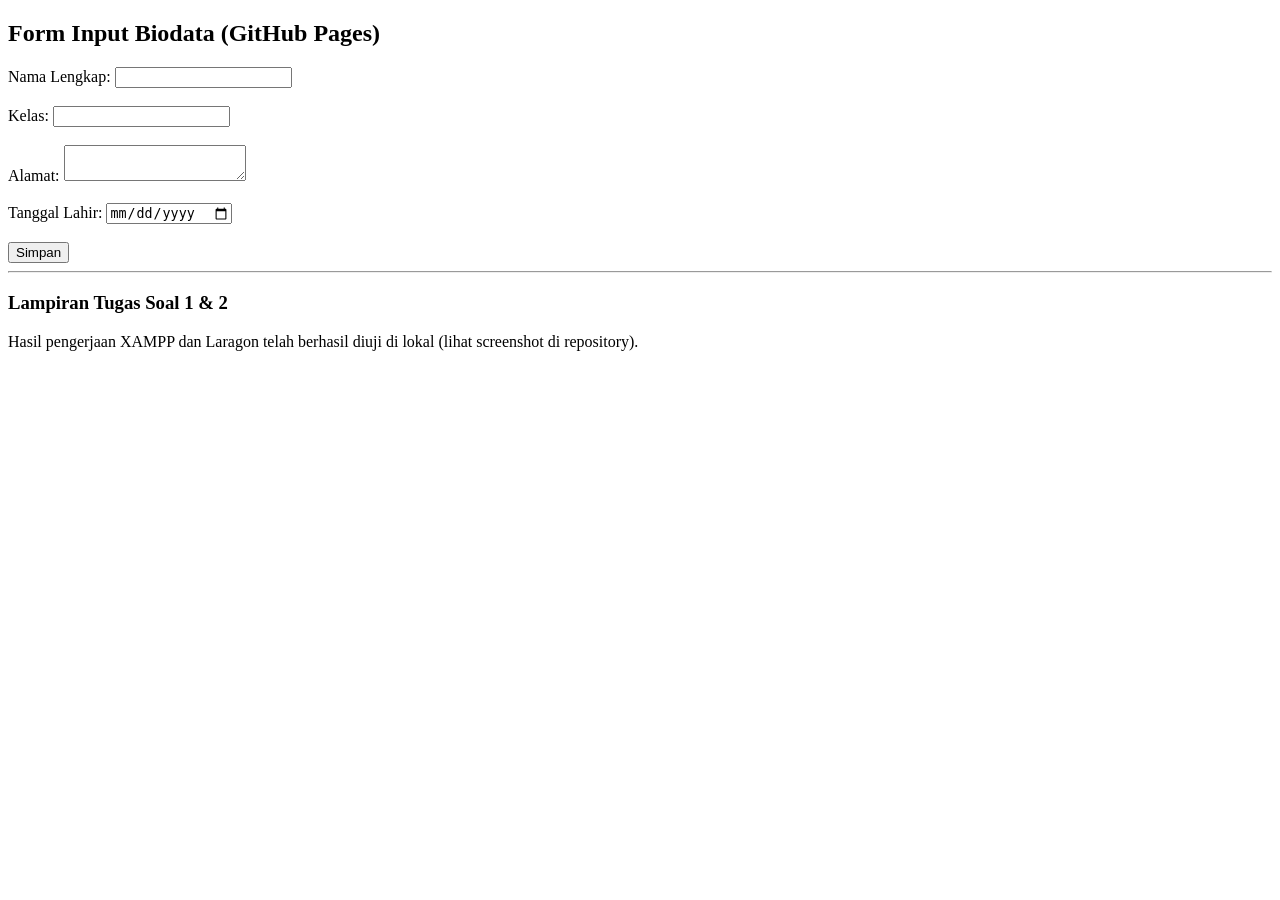
==== index.html @ 9ba31e25 "Add files via upload" ====
<!DOCTYPE html>
<html lang="id">
<head>
    <title>Biodata Online - Soal 3</title>
</head>
<body>
    <h2>Form Input Biodata (GitHub Pages)</h2>
    <form id="biodataForm">
        Nama Lengkap: <input type="text" id="nama" required><br><br>
        Kelas: <input type="text" id="kelas" required><br><br>
        Alamat: <textarea id="alamat" required></textarea><br><br>
        Tanggal Lahir: <input type="date" id="tgl_lahir" required><br><br>
        <button type="button" onclick="tampilkanData()">Simpan</button>
    </form>

    <div id="hasil" style="margin-top: 20px; display: none;">
        <h3>Data Biodata:</h3>
        <p>Nama Lengkap: <span id="resNama"></span></p>
        <p>Kelas: <span id="resKelas"></span></p>
        <p>Alamat: <span id="resAlamat"></span></p>
        <p>Tanggal Lahir: <span id="resTgl"></span></p>
        <p>Umur: <span id="resUmur"></span></p>
    </div>

    <hr>
    <h3>Lampiran Tugas Soal 1 & 2</h3>
    <p>Hasil pengerjaan XAMPP dan Laragon telah berhasil diuji di lokal (lihat screenshot di repository).</p>

    <script>
        function tampilkanData() {
            const tglLahir = new Date(document.getElementById('tgl_lahir').value);
            const hariIni = new Date();
            
            // Logika hitung umur
            let umur = hariIni.getFullYear() - tglLahir.getFullYear();
            const bulan = hariIni.getMonth() - tglLahir.getMonth();
            if (bulan < 0 || (bulan === 0 && hariIni.getDate() < tglLahir.getDate())) {
                umur--;
            }

            // Tampilkan hasil
            document.getElementById('resNama').innerText = document.getElementById('nama').value;
            document.getElementById('resKelas').innerText = document.getElementById('kelas').value;
            document.getElementById('resAlamat').innerText = document.getElementById('alamat').value;
            document.getElementById('resTgl').innerText = document.getElementById('tgl_lahir').value;
            document.getElementById('resUmur').innerText = umur + " Tahun";
            document.getElementById('hasil').style.display = 'block';
        }
    </script>
</body>
</html>
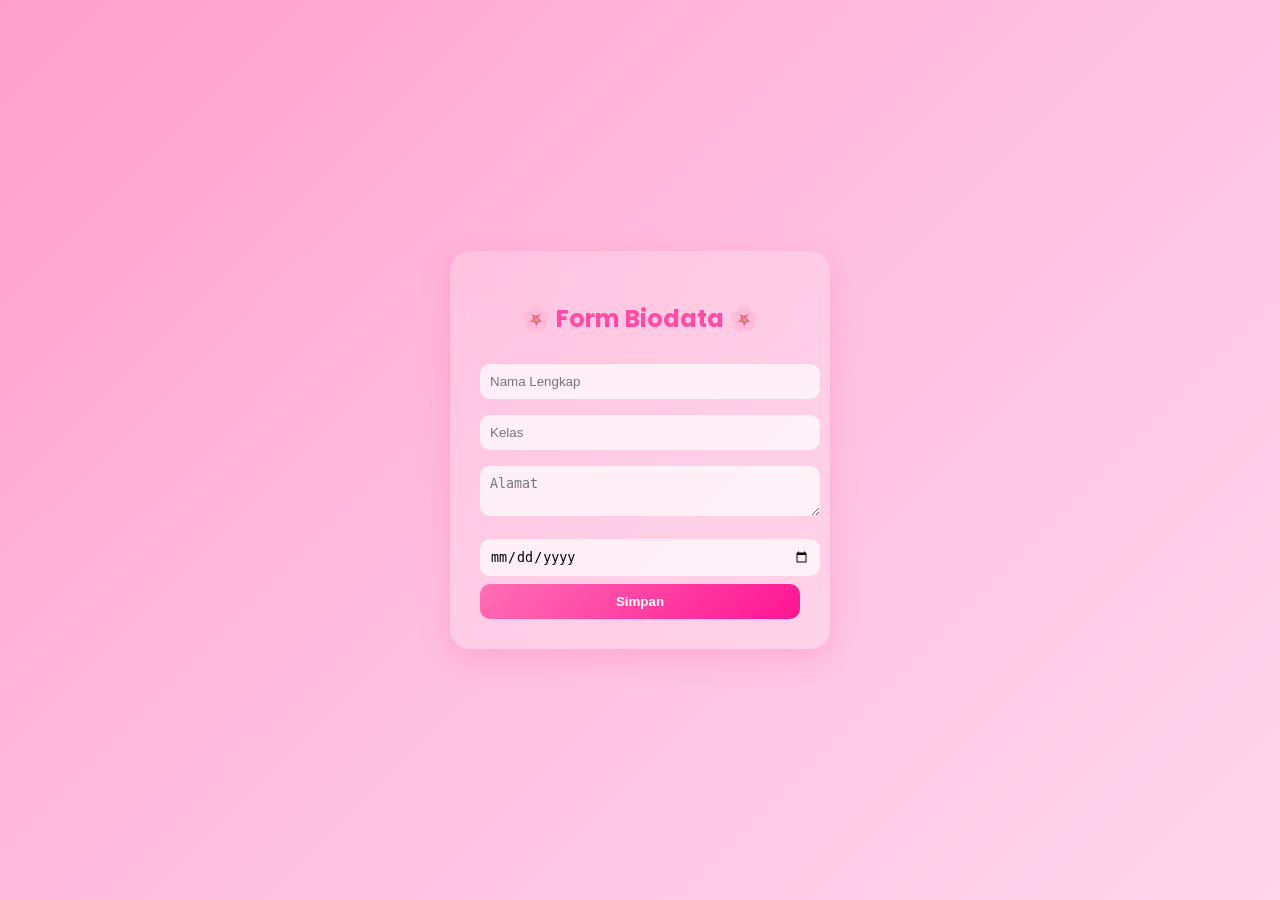
==== commit a8dcf6cf: "Add files via upload" ====
--- a/index.html
+++ b/index.html
@@ -1,51 +1,66 @@
 <!DOCTYPE html>
 <html lang="id">
 <head>
-    <title>Biodata Online - Soal 3</title>
+    <meta charset="UTF-8">
+    <title>Biodata Online</title>
+    <link rel="stylesheet" href="style.css">
 </head>
 <body>
-    <h2>Form Input Biodata (GitHub Pages)</h2>
-    <form id="biodataForm">
-        Nama Lengkap: <input type="text" id="nama" required><br><br>
-        Kelas: <input type="text" id="kelas" required><br><br>
-        Alamat: <textarea id="alamat" required></textarea><br><br>
-        Tanggal Lahir: <input type="date" id="tgl_lahir" required><br><br>
-        <button type="button" onclick="tampilkanData()">Simpan</button>
-    </form>
 
-    <div id="hasil" style="margin-top: 20px; display: none;">
-        <h3>Data Biodata:</h3>
-        <p>Nama Lengkap: <span id="resNama"></span></p>
-        <p>Kelas: <span id="resKelas"></span></p>
-        <p>Alamat: <span id="resAlamat"></span></p>
-        <p>Tanggal Lahir: <span id="resTgl"></span></p>
-        <p>Umur: <span id="resUmur"></span></p>
+<div class="container">
+    <div class="card">
+
+        <h2>🌸 Form Biodata 🌸</h2>
+
+        <form id="biodataForm">
+            <input type="text" id="nama" placeholder="Nama Lengkap" required>
+            <input type="text" id="kelas" placeholder="Kelas" required>
+            <textarea id="alamat" placeholder="Alamat" required></textarea>
+            <input type="date" id="tgl_lahir" required>
+
+            <button type="button" onclick="tampilkanData()">Simpan</button>
+        </form>
+
+        <div id="hasil">
+            <h3>✨ Data Kamu ✨</h3>
+            <p>Nama: <span id="resNama"></span></p>
+            <p>Kelas: <span id="resKelas"></span></p>
+            <p>Alamat: <span id="resAlamat"></span></p>
+            <p>Tanggal Lahir: <span id="resTgl"></span></p>
+            <p>Umur: <span id="resUmur"></span></p>
+        </div>
+
     </div>
+</div>
 
-    <hr>
-    <h3>Lampiran Tugas Soal 1 & 2</h3>
-    <p>Hasil pengerjaan XAMPP dan Laragon telah berhasil diuji di lokal (lihat screenshot di repository).</p>
+<script>
+function tampilkanData() {
+    const inputTanggal = document.getElementById('tgl_lahir').value;
 
-    <script>
-        function tampilkanData() {
-            const tglLahir = new Date(document.getElementById('tgl_lahir').value);
-            const hariIni = new Date();
-            
-            // Logika hitung umur
-            let umur = hariIni.getFullYear() - tglLahir.getFullYear();
-            const bulan = hariIni.getMonth() - tglLahir.getMonth();
-            if (bulan < 0 || (bulan === 0 && hariIni.getDate() < tglLahir.getDate())) {
-                umur--;
-            }
+    if (!inputTanggal) {
+        alert("Isi tanggal lahir dulu!");
+        return;
+    }
 
-            // Tampilkan hasil
-            document.getElementById('resNama').innerText = document.getElementById('nama').value;
-            document.getElementById('resKelas').innerText = document.getElementById('kelas').value;
-            document.getElementById('resAlamat').innerText = document.getElementById('alamat').value;
-            document.getElementById('resTgl').innerText = document.getElementById('tgl_lahir').value;
-            document.getElementById('resUmur').innerText = umur + " Tahun";
-            document.getElementById('hasil').style.display = 'block';
-        }
-    </script>
+    const tglLahir = new Date(inputTanggal);
+    const hariIni = new Date();
+
+    let umur = hariIni.getFullYear() - tglLahir.getFullYear();
+    const bulan = hariIni.getMonth() - tglLahir.getMonth();
+
+    if (bulan < 0 || (bulan === 0 && hariIni.getDate() < tglLahir.getDate())) {
+        umur--;
+    }
+
+    document.getElementById('resNama').innerText = document.getElementById('nama').value;
+    document.getElementById('resKelas').innerText = document.getElementById('kelas').value;
+    document.getElementById('resAlamat').innerText = document.getElementById('alamat').value;
+    document.getElementById('resTgl').innerText = inputTanggal;
+    document.getElementById('resUmur').innerText = umur + " Tahun";
+
+    document.getElementById('hasil').style.display = 'block';
+}
+</script>
+
 </body>
 </html>
--- a/style.css
+++ b/style.css
@@ -0,0 +1,68 @@
+@import url('https://fonts.googleapis.com/css2?family=Poppins:wght@300;400;600&display=swap');
+
+body {
+    margin: 0;
+    font-family: 'Poppins', sans-serif;
+    background: linear-gradient(135deg, #ff9ecb, #ffc0e0, #ffd6ec);
+    height: 100vh;
+    display: flex;
+    justify-content: center;
+    align-items: center;
+}
+
+/* Card */
+.card {
+    background: rgba(255, 255, 255, 0.2);
+    backdrop-filter: blur(15px);
+    padding: 30px;
+    border-radius: 20px;
+    width: 320px;
+    box-shadow: 0 10px 30px rgba(255, 105, 180, 0.3);
+    text-align: center;
+}
+
+/* Judul */
+h2 {
+    color: #ff4da6;
+    margin-bottom: 20px;
+}
+
+/* Input */
+input, textarea {
+    width: 100%;
+    padding: 10px;
+    margin: 8px 0;
+    border-radius: 10px;
+    border: none;
+    outline: none;
+    background: rgba(255,255,255,0.7);
+}
+
+/* Button */
+button {
+    width: 100%;
+    padding: 10px;
+    border-radius: 10px;
+    border: none;
+    background: linear-gradient(135deg, #ff6fb5, #ff1493);
+    color: white;
+    font-weight: bold;
+    cursor: pointer;
+    transition: 0.3s;
+}
+
+button:hover {
+    transform: scale(1.05);
+    box-shadow: 0 5px 15px rgba(255, 20, 147, 0.4);
+}
+
+/* Hasil */
+#hasil {
+    margin-top: 20px;
+    background: rgba(255,255,255,0.3);
+    padding: 15px;
+    border-radius: 15px;
+    color: #d63384;
+    text-align: left;
+    display: none;
+}
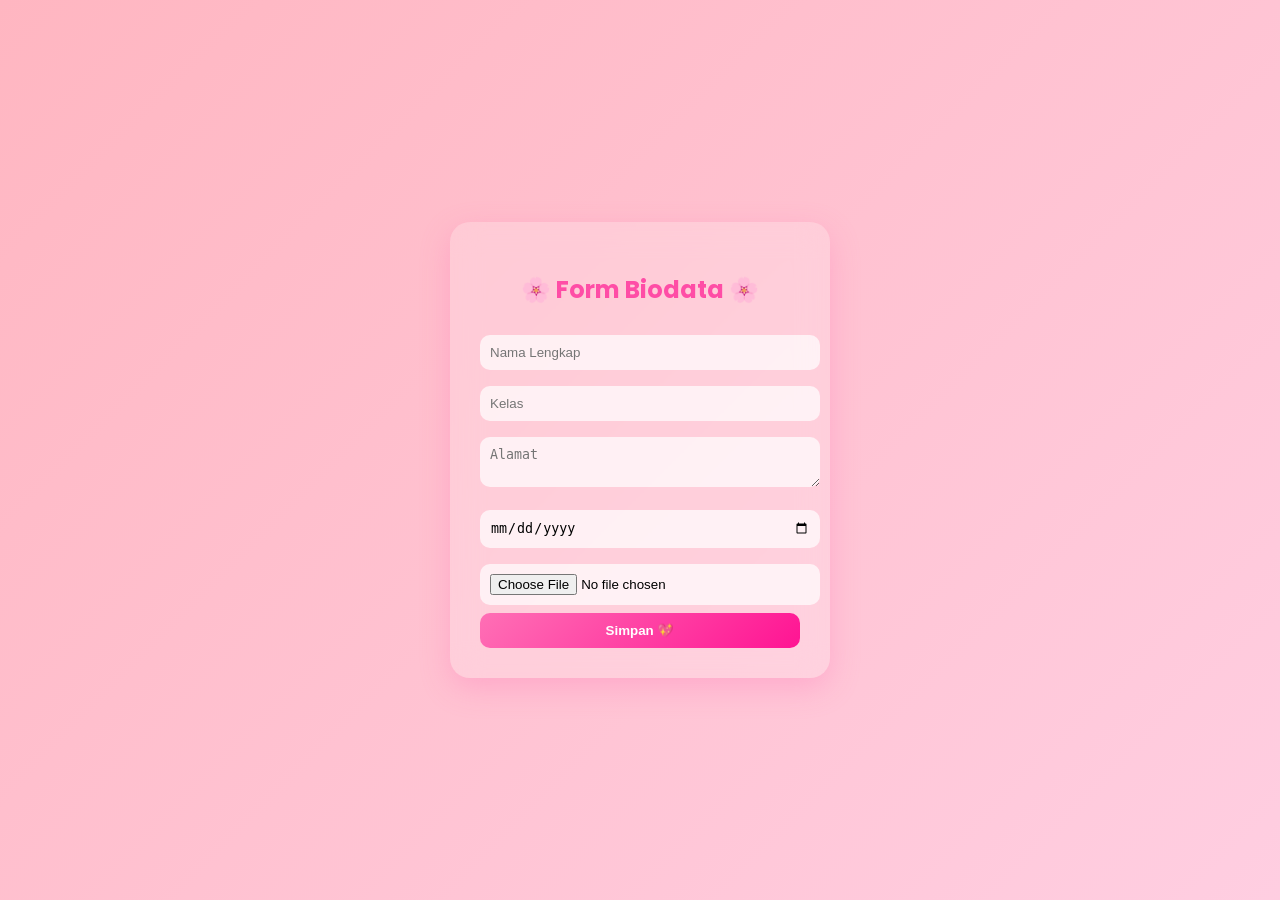
==== commit 13614e24: "Add files via upload" ====
--- a/index.html
+++ b/index.html
@@ -12,13 +12,14 @@
 
         <h2>🌸 Form Biodata 🌸</h2>
 
-        <form id="biodataForm">
+        <form>
             <input type="text" id="nama" placeholder="Nama Lengkap" required>
             <input type="text" id="kelas" placeholder="Kelas" required>
             <textarea id="alamat" placeholder="Alamat" required></textarea>
             <input type="date" id="tgl_lahir" required>
+            <input type="file" id="foto" accept="image/*">
 
-            <button type="button" onclick="tampilkanData()">Simpan</button>
+            <button type="button" onclick="tampilkanData()">Simpan 💖</button>
         </form>
 
         <div id="hasil">
@@ -28,6 +29,7 @@
             <p>Alamat: <span id="resAlamat"></span></p>
             <p>Tanggal Lahir: <span id="resTgl"></span></p>
             <p>Umur: <span id="resUmur"></span></p>
+            <img id="previewFoto">
         </div>
 
     </div>
@@ -58,6 +60,19 @@
     document.getElementById('resTgl').innerText = inputTanggal;
     document.getElementById('resUmur').innerText = umur + " Tahun";
 
+    // FOTO
+    const file = document.getElementById('foto').files[0];
+    const preview = document.getElementById('previewFoto');
+
+    if (file) {
+        const reader = new FileReader();
+        reader.onload = function(e) {
+            preview.src = e.target.result;
+            preview.style.display = "block";
+        }
+        reader.readAsDataURL(file);
+    }
+
     document.getElementById('hasil').style.display = 'block';
 }
 </script>
--- a/style.css
+++ b/style.css
@@ -3,14 +3,23 @@
 body {
     margin: 0;
     font-family: 'Poppins', sans-serif;
-    background: linear-gradient(135deg, #ff9ecb, #ffc0e0, #ffd6ec);
+    background: linear-gradient(-45deg, #ff9ecb, #ffc0e0, #ffd6ec, #ffb6c1);
+    background-size: 400% 400%;
+    animation: gradientBG 10s ease infinite;
     height: 100vh;
     display: flex;
     justify-content: center;
     align-items: center;
 }
 
-/* Card */
+/* animasi background */
+@keyframes gradientBG {
+    0% {background-position: 0% 50%;}
+    50% {background-position: 100% 50%;}
+    100% {background-position: 0% 50%;}
+}
+
+/* card */
 .card {
     background: rgba(255, 255, 255, 0.2);
     backdrop-filter: blur(15px);
@@ -19,26 +28,32 @@
     width: 320px;
     box-shadow: 0 10px 30px rgba(255, 105, 180, 0.3);
     text-align: center;
+    animation: float 3s ease-in-out infinite;
 }
 
-/* Judul */
+/* efek naik turun */
+@keyframes float {
+    0% { transform: translateY(0px);}
+    50% { transform: translateY(-10px);}
+    100% { transform: translateY(0px);}
+}
+
+/* judul */
 h2 {
     color: #ff4da6;
-    margin-bottom: 20px;
 }
 
-/* Input */
+/* input */
 input, textarea {
     width: 100%;
     padding: 10px;
     margin: 8px 0;
     border-radius: 10px;
     border: none;
-    outline: none;
     background: rgba(255,255,255,0.7);
 }
 
-/* Button */
+/* button */
 button {
     width: 100%;
     padding: 10px;
@@ -56,7 +71,7 @@
     box-shadow: 0 5px 15px rgba(255, 20, 147, 0.4);
 }
 
-/* Hasil */
+/* hasil */
 #hasil {
     margin-top: 20px;
     background: rgba(255,255,255,0.3);
@@ -65,4 +80,20 @@
     color: #d63384;
     text-align: left;
     display: none;
+    animation: fadeIn 1s ease;
+}
+
+/* animasi muncul */
+@keyframes fadeIn {
+    from {opacity: 0;}
+    to {opacity: 1;}
+}
+
+/* foto */
+#previewFoto {
+    width: 100%;
+    margin-top: 15px;
+    border-radius: 15px;
+    display: none;
+    box-shadow: 0 5px 15px rgba(0,0,0,0.2);
 }
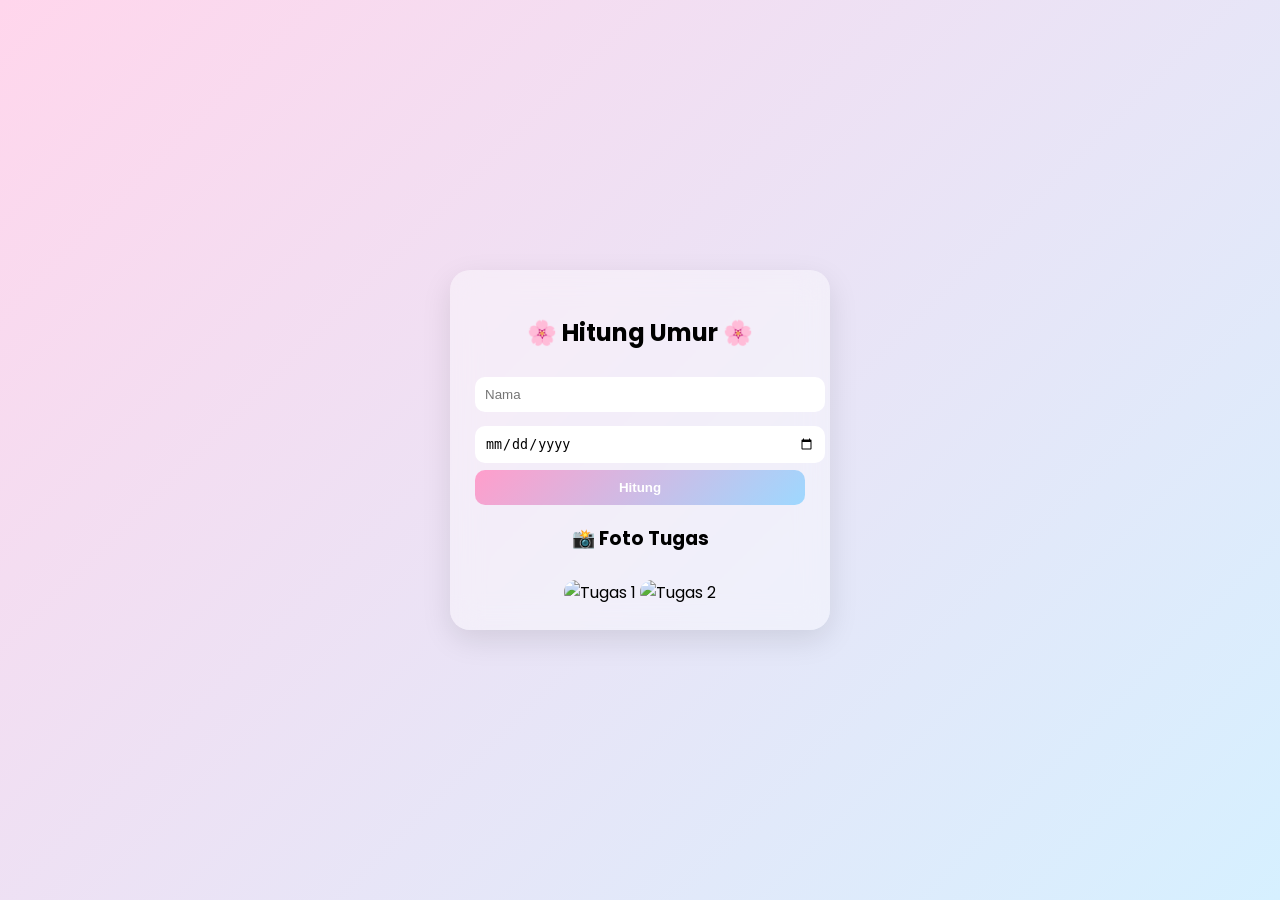
==== commit afcf376c: "Add files via upload" ====
--- a/index.html
+++ b/index.html
@@ -2,78 +2,61 @@
 <html lang="id">
 <head>
     <meta charset="UTF-8">
-    <title>Biodata Online</title>
+    <title>Biodata & Tugas</title>
     <link rel="stylesheet" href="style.css">
 </head>
 <body>
 
-<div class="container">
-    <div class="card">
+<div class="card">
+    <h2>🌸 Hitung Umur 🌸</h2>
 
-        <h2>🌸 Form Biodata 🌸</h2>
+    <input type="text" id="nama" placeholder="Nama">
+    <input type="date" id="tgl">
 
-        <form>
-            <input type="text" id="nama" placeholder="Nama Lengkap" required>
-            <input type="text" id="kelas" placeholder="Kelas" required>
-            <textarea id="alamat" placeholder="Alamat" required></textarea>
-            <input type="date" id="tgl_lahir" required>
-            <input type="file" id="foto" accept="image/*">
+    <button onclick="hitung()">Hitung</button>
 
-            <button type="button" onclick="tampilkanData()">Simpan 💖</button>
-        </form>
+    <div id="hasil">
+        <p>Nama: <span id="outNama"></span></p>
+        <p>Umur: <span id="outUmur"></span></p>
+    </div>
 
-        <div id="hasil">
-            <h3>✨ Data Kamu ✨</h3>
-            <p>Nama: <span id="resNama"></span></p>
-            <p>Kelas: <span id="resKelas"></span></p>
-            <p>Alamat: <span id="resAlamat"></span></p>
-            <p>Tanggal Lahir: <span id="resTgl"></span></p>
-            <p>Umur: <span id="resUmur"></span></p>
-            <img id="previewFoto">
-        </div>
+    <div class="foto">
+        <h3>📸 Foto Tugas</h3>
 
+        <!-- GANTI NAMA FILE DI SINI -->
+        <img src="tugas1.jpg" alt="Tugas 1">
+        <img src="tugas2.jpg" alt="Tugas 2">
     </div>
 </div>
 
 <script>
-function tampilkanData() {
-    const inputTanggal = document.getElementById('tgl_lahir').value;
+function hitung() {
+    const nama = document.getElementById('nama').value;
+    const tgl = new Date(document.getElementById('tgl').value);
+    const now = new Date();
 
-    if (!inputTanggal) {
-        alert("Isi tanggal lahir dulu!");
-        return;
-    }
+    let umur = now.getFullYear() - tgl.getFullYear();
+    let m = now.getMonth() - tgl.getMonth();
 
-    const tglLahir = new Date(inputTanggal);
-    const hariIni = new Date();
-
-    let umur = hariIni.getFullYear() - tglLahir.getFullYear();
-    const bulan = hariIni.getMonth() - tglLahir.getMonth();
-
-    if (bulan < 0 || (bulan === 0 && hariIni.getDate() < tglLahir.getDate())) {
+    if (m < 0 || (m === 0 && now.getDate() < tgl.getDate())) {
         umur--;
     }
 
-    document.getElementById('resNama').innerText = document.getElementById('nama').value;
-    document.getElementById('resKelas').innerText = document.getElementById('kelas').value;
-    document.getElementById('resAlamat').innerText = document.getElementById('alamat').value;
-    document.getElementById('resTgl').innerText = inputTanggal;
-    document.getElementById('resUmur').innerText = umur + " Tahun";
+    document.getElementById('outNama').innerText = nama;
+    document.getElementById('outUmur').innerText = umur + " tahun";
+    document.getElementById('hasil').style.display = "block";
+}
 
-    // FOTO
-    const file = document.getElementById('foto').files[0];
-    const preview = document.getElementById('previewFoto');
+/* bunga jatuh */
+for (let i = 0; i < 20; i++) {
+    let bunga = document.createElement("div");
+    bunga.className = "bunga";
+    bunga.innerHTML = "🌸";
 
-    if (file) {
-        const reader = new FileReader();
-        reader.onload = function(e) {
-            preview.src = e.target.result;
-            preview.style.display = "block";
-        }
-        reader.readAsDataURL(file);
-    }
+    bunga.style.left = Math.random() * 100 + "vw";
+    bunga.style.animationDuration = (5 + Math.random() * 5) + "s";
 
-    document.getElementById('hasil').style.display = 'block';
+    document.body.appendChild(bunga);
 }
 </script>
 
--- a/style.css
+++ b/style.css
@@ -1,65 +1,44 @@
-@import url('https://fonts.googleapis.com/css2?family=Poppins:wght@300;400;600&display=swap');
+@import url('https://fonts.googleapis.com/css2?family=Poppins:wght@300;500&display=swap');
 
 body {
     margin: 0;
     font-family: 'Poppins', sans-serif;
-    background: linear-gradient(-45deg, #ff9ecb, #ffc0e0, #ffd6ec, #ffb6c1);
-    background-size: 400% 400%;
-    animation: gradientBG 10s ease infinite;
+    background: linear-gradient(135deg, #ffd6ec, #d6f0ff);
     height: 100vh;
     display: flex;
     justify-content: center;
     align-items: center;
+    overflow: hidden;
 }
 
-/* animasi background */
-@keyframes gradientBG {
-    0% {background-position: 0% 50%;}
-    50% {background-position: 100% 50%;}
-    100% {background-position: 0% 50%;}
+/* CARD */
+.card {
+    background: rgba(255,255,255,0.4);
+    backdrop-filter: blur(15px);
+    padding: 25px;
+    border-radius: 20px;
+    width: 330px;
+    text-align: center;
+    box-shadow: 0 10px 30px rgba(0,0,0,0.1);
+    z-index: 2;
 }
 
-/* card */
-.card {
-    background: rgba(255, 255, 255, 0.2);
-    backdrop-filter: blur(15px);
-    padding: 30px;
-    border-radius: 20px;
-    width: 320px;
-    box-shadow: 0 10px 30px rgba(255, 105, 180, 0.3);
-    text-align: center;
-    animation: float 3s ease-in-out infinite;
+/* INPUT */
+input {
+    width: 100%;
+    padding: 10px;
+    margin: 7px 0;
+    border-radius: 10px;
+    border: none;
 }
 
-/* efek naik turun */
-@keyframes float {
-    0% { transform: translateY(0px);}
-    50% { transform: translateY(-10px);}
-    100% { transform: translateY(0px);}
-}
-
-/* judul */
-h2 {
-    color: #ff4da6;
-}
-
-/* input */
-input, textarea {
-    width: 100%;
-    padding: 10px;
-    margin: 8px 0;
-    border-radius: 10px;
-    border: none;
-    background: rgba(255,255,255,0.7);
-}
-
-/* button */
+/* BUTTON */
 button {
     width: 100%;
     padding: 10px;
     border-radius: 10px;
     border: none;
-    background: linear-gradient(135deg, #ff6fb5, #ff1493);
+    background: linear-gradient(135deg, #ff9ecb, #9ed8ff);
     color: white;
     font-weight: bold;
     cursor: pointer;
@@ -68,32 +47,41 @@
 
 button:hover {
     transform: scale(1.05);
-    box-shadow: 0 5px 15px rgba(255, 20, 147, 0.4);
 }
 
-/* hasil */
+/* HASIL */
 #hasil {
-    margin-top: 20px;
-    background: rgba(255,255,255,0.3);
-    padding: 15px;
-    border-radius: 15px;
-    color: #d63384;
+    margin-top: 15px;
+    display: none;
     text-align: left;
-    display: none;
-    animation: fadeIn 1s ease;
 }
 
-/* animasi muncul */
-@keyframes fadeIn {
-    from {opacity: 0;}
-    to {opacity: 1;}
+/* FOTO */
+.foto {
+    margin-top: 15px;
 }
 
-/* foto */
-#previewFoto {
+.foto img {
     width: 100%;
-    margin-top: 15px;
-    border-radius: 15px;
-    display: none;
-    box-shadow: 0 5px 15px rgba(0,0,0,0.2);
+    margin-top: 8px;
+    border-radius: 12px;
+    transition: 0.3s;
+}
+
+.foto img:hover {
+    transform: scale(1.03);
+}
+
+/* BUNGA */
+.bunga {
+    position: fixed;
+    top: -50px;
+    font-size: 18px;
+    opacity: 0.6;
+    animation: jatuh linear infinite;
+}
+
+@keyframes jatuh {
+    0% { transform: translateY(0); }
+    100% { transform: translateY(110vh); }
 }
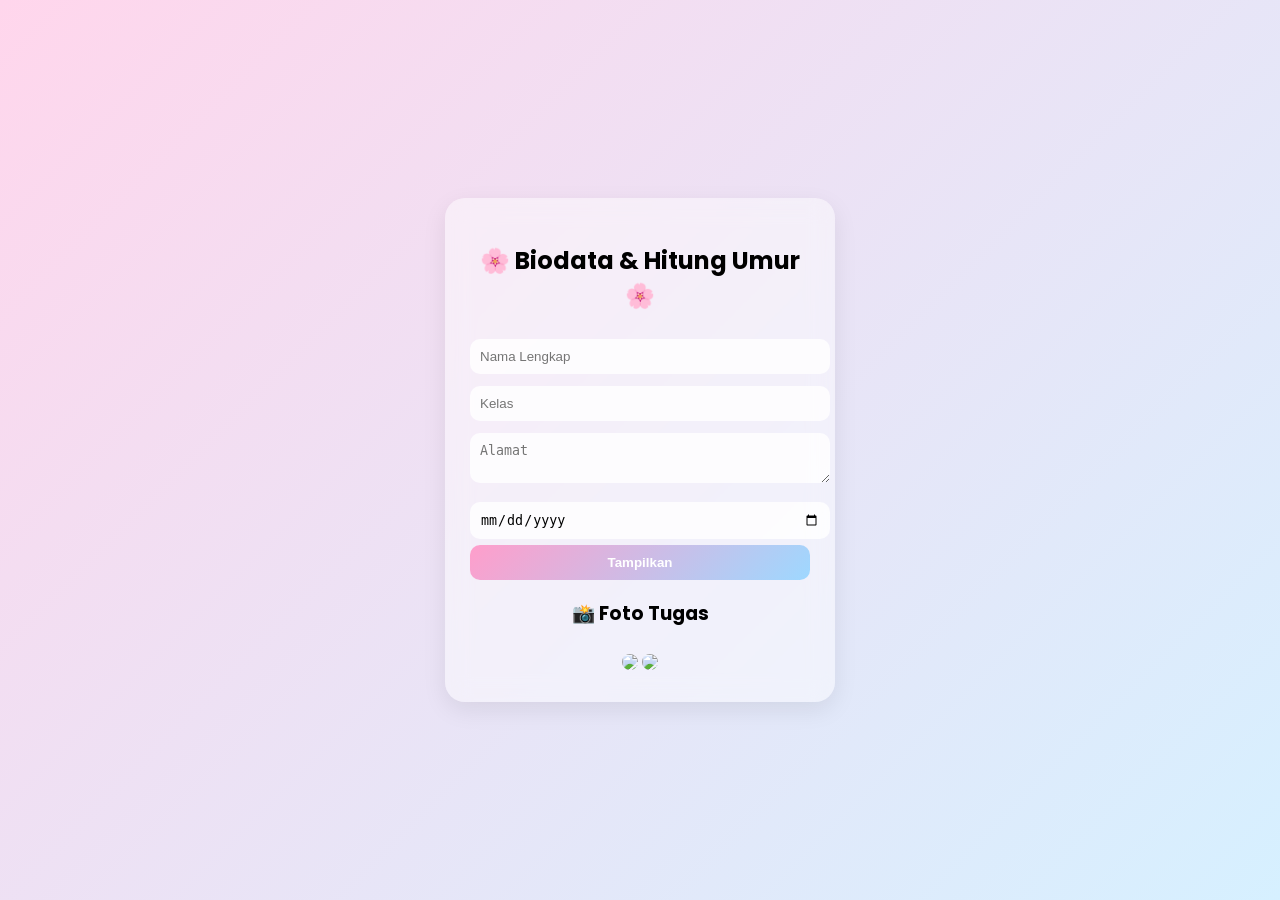
==== commit 73893acc: "Add files via upload" ====
--- a/index.html
+++ b/index.html
@@ -8,53 +8,76 @@
 <body>
 
 <div class="card">
-    <h2>🌸 Hitung Umur 🌸</h2>
+    <h2>🌸 Biodata & Hitung Umur 🌸</h2>
 
-    <input type="text" id="nama" placeholder="Nama">
+    <input type="text" id="nama" placeholder="Nama Lengkap">
+    <input type="text" id="kelas" placeholder="Kelas">
+    <textarea id="alamat" placeholder="Alamat"></textarea>
     <input type="date" id="tgl">
 
-    <button onclick="hitung()">Hitung</button>
+    <button onclick="hitung()">Tampilkan</button>
 
     <div id="hasil">
         <p>Nama: <span id="outNama"></span></p>
+        <p>Kelas: <span id="outKelas"></span></p>
+        <p>Alamat: <span id="outAlamat"></span></p>
         <p>Umur: <span id="outUmur"></span></p>
     </div>
 
     <div class="foto">
         <h3>📸 Foto Tugas</h3>
-
-        <!-- GANTI NAMA FILE DI SINI -->
-        <img src="tugas1.jpg" alt="Tugas 1">
-        <img src="tugas2.jpg" alt="Tugas 2">
+        <img src="tugas1.jpg">
+        <img src="tugas2.jpg">
     </div>
 </div>
 
 <script>
 function hitung() {
     const nama = document.getElementById('nama').value;
-    const tgl = new Date(document.getElementById('tgl').value);
+    const kelas = document.getElementById('kelas').value;
+    const alamat = document.getElementById('alamat').value;
+    const tglInput = document.getElementById('tgl').value;
+
+    if (!tglInput) {
+        alert("Isi tanggal lahir dulu");
+        return;
+    }
+
+    const lahir = new Date(tglInput);
     const now = new Date();
 
-    let umur = now.getFullYear() - tgl.getFullYear();
-    let m = now.getMonth() - tgl.getMonth();
+    let tahun = now.getFullYear() - lahir.getFullYear();
+    let bulan = now.getMonth() - lahir.getMonth();
+    let hari = now.getDate() - lahir.getDate();
 
-    if (m < 0 || (m === 0 && now.getDate() < tgl.getDate())) {
-        umur--;
+    if (hari < 0) {
+        bulan--;
+        const lastMonth = new Date(now.getFullYear(), now.getMonth(), 0).getDate();
+        hari += lastMonth;
+    }
+
+    if (bulan < 0) {
+        tahun--;
+        bulan += 12;
     }
 
     document.getElementById('outNama').innerText = nama;
-    document.getElementById('outUmur').innerText = umur + " tahun";
+    document.getElementById('outKelas').innerText = kelas;
+    document.getElementById('outAlamat').innerText = alamat;
+    document.getElementById('outUmur').innerText =
+        tahun + " tahun, " + bulan + " bulan, " + hari + " hari";
+
     document.getElementById('hasil').style.display = "block";
 }
 
 /* bunga jatuh */
-for (let i = 0; i < 20; i++) {
+for (let i = 0; i < 18; i++) {
     let bunga = document.createElement("div");
     bunga.className = "bunga";
     bunga.innerHTML = "🌸";
 
     bunga.style.left = Math.random() * 100 + "vw";
-    bunga.style.animationDuration = (5 + Math.random() * 5) + "s";
+    bunga.style.animationDuration = (6 + Math.random() * 4) + "s";
 
     document.body.appendChild(bunga);
 }
--- a/style.css
+++ b/style.css
@@ -13,23 +13,23 @@
 
 /* CARD */
 .card {
-    background: rgba(255,255,255,0.4);
-    backdrop-filter: blur(15px);
+    background: rgba(255,255,255,0.45);
+    backdrop-filter: blur(12px);
     padding: 25px;
     border-radius: 20px;
-    width: 330px;
+    width: 340px;
     text-align: center;
-    box-shadow: 0 10px 30px rgba(0,0,0,0.1);
-    z-index: 2;
+    box-shadow: 0 8px 25px rgba(0,0,0,0.08);
 }
 
 /* INPUT */
-input {
+input, textarea {
     width: 100%;
     padding: 10px;
-    margin: 7px 0;
+    margin: 6px 0;
     border-radius: 10px;
     border: none;
+    background: rgba(255,255,255,0.8);
 }
 
 /* BUTTON */
@@ -46,7 +46,7 @@
 }
 
 button:hover {
-    transform: scale(1.05);
+    transform: scale(1.04);
 }
 
 /* HASIL */
@@ -69,15 +69,15 @@
 }
 
 .foto img:hover {
-    transform: scale(1.03);
+    transform: scale(1.02);
 }
 
 /* BUNGA */
 .bunga {
     position: fixed;
-    top: -50px;
-    font-size: 18px;
-    opacity: 0.6;
+    top: -40px;
+    font-size: 16px;
+    opacity: 0.5;
     animation: jatuh linear infinite;
 }
 
